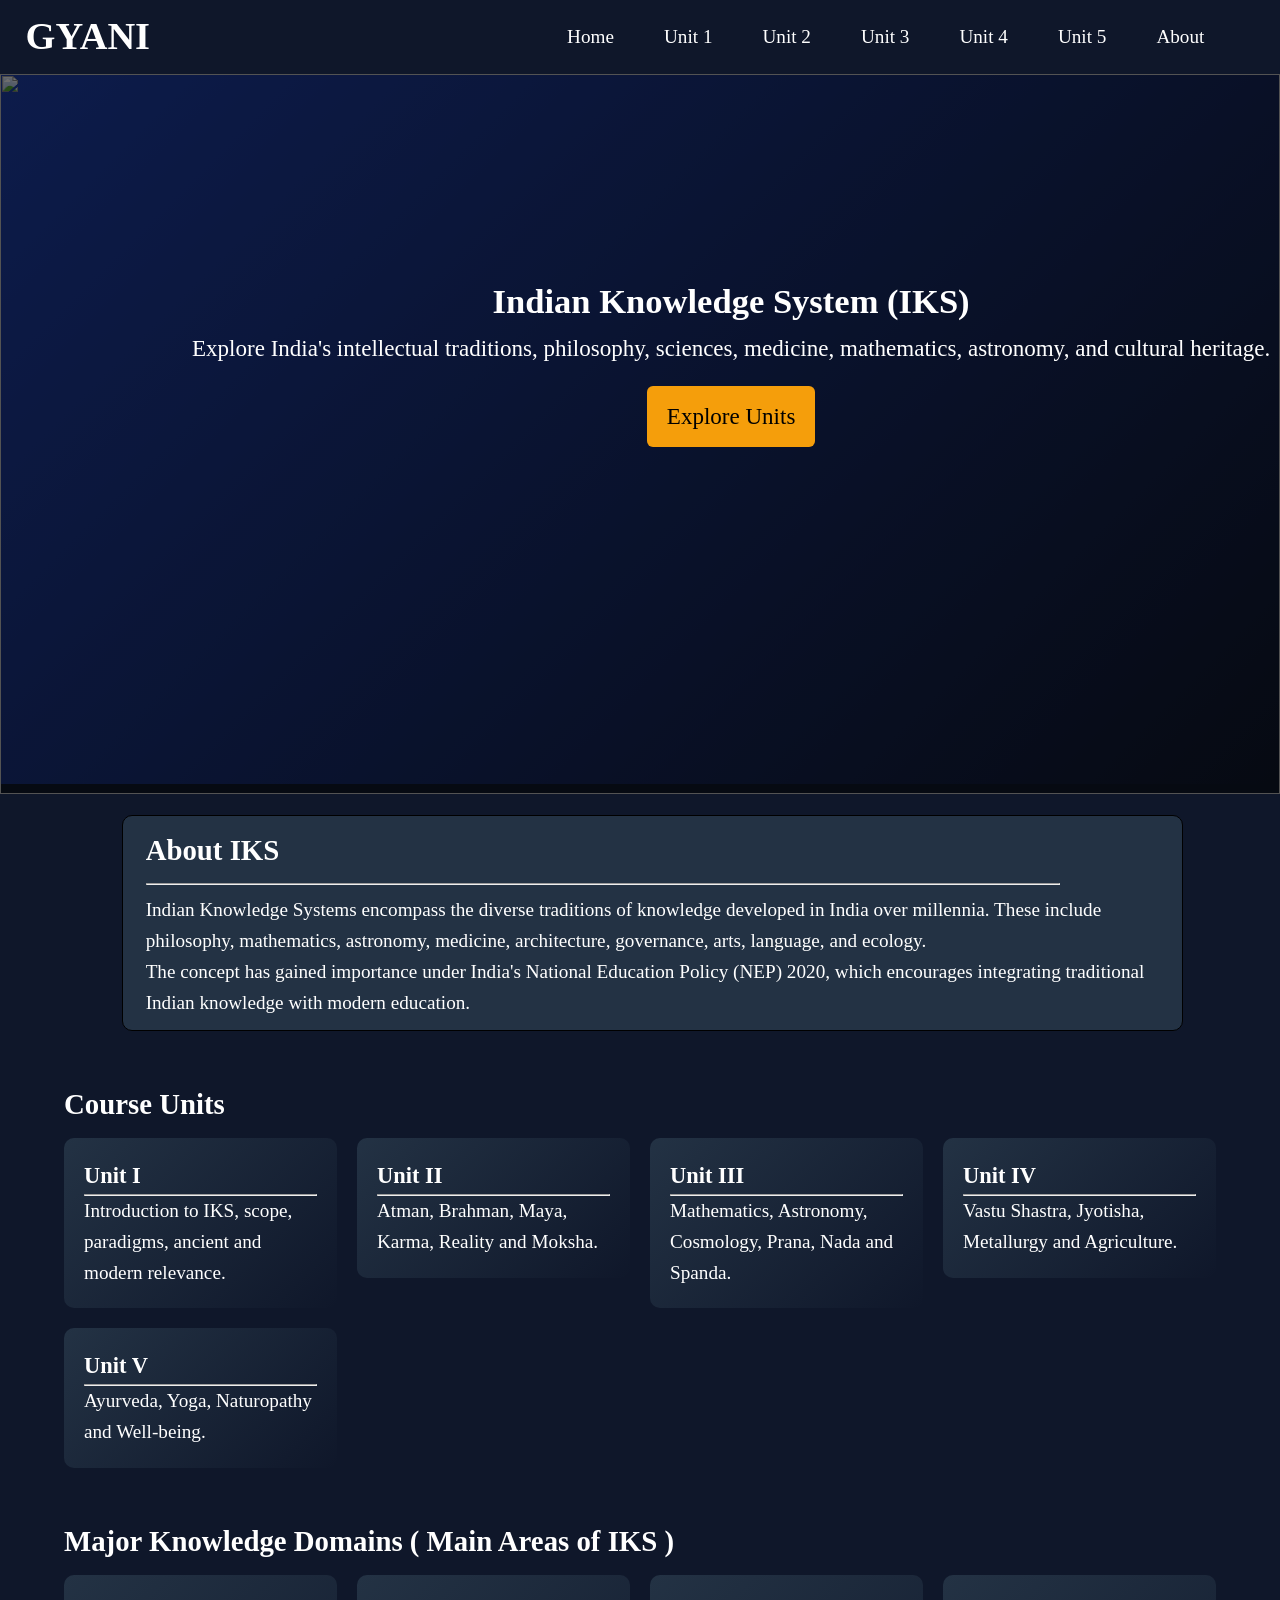
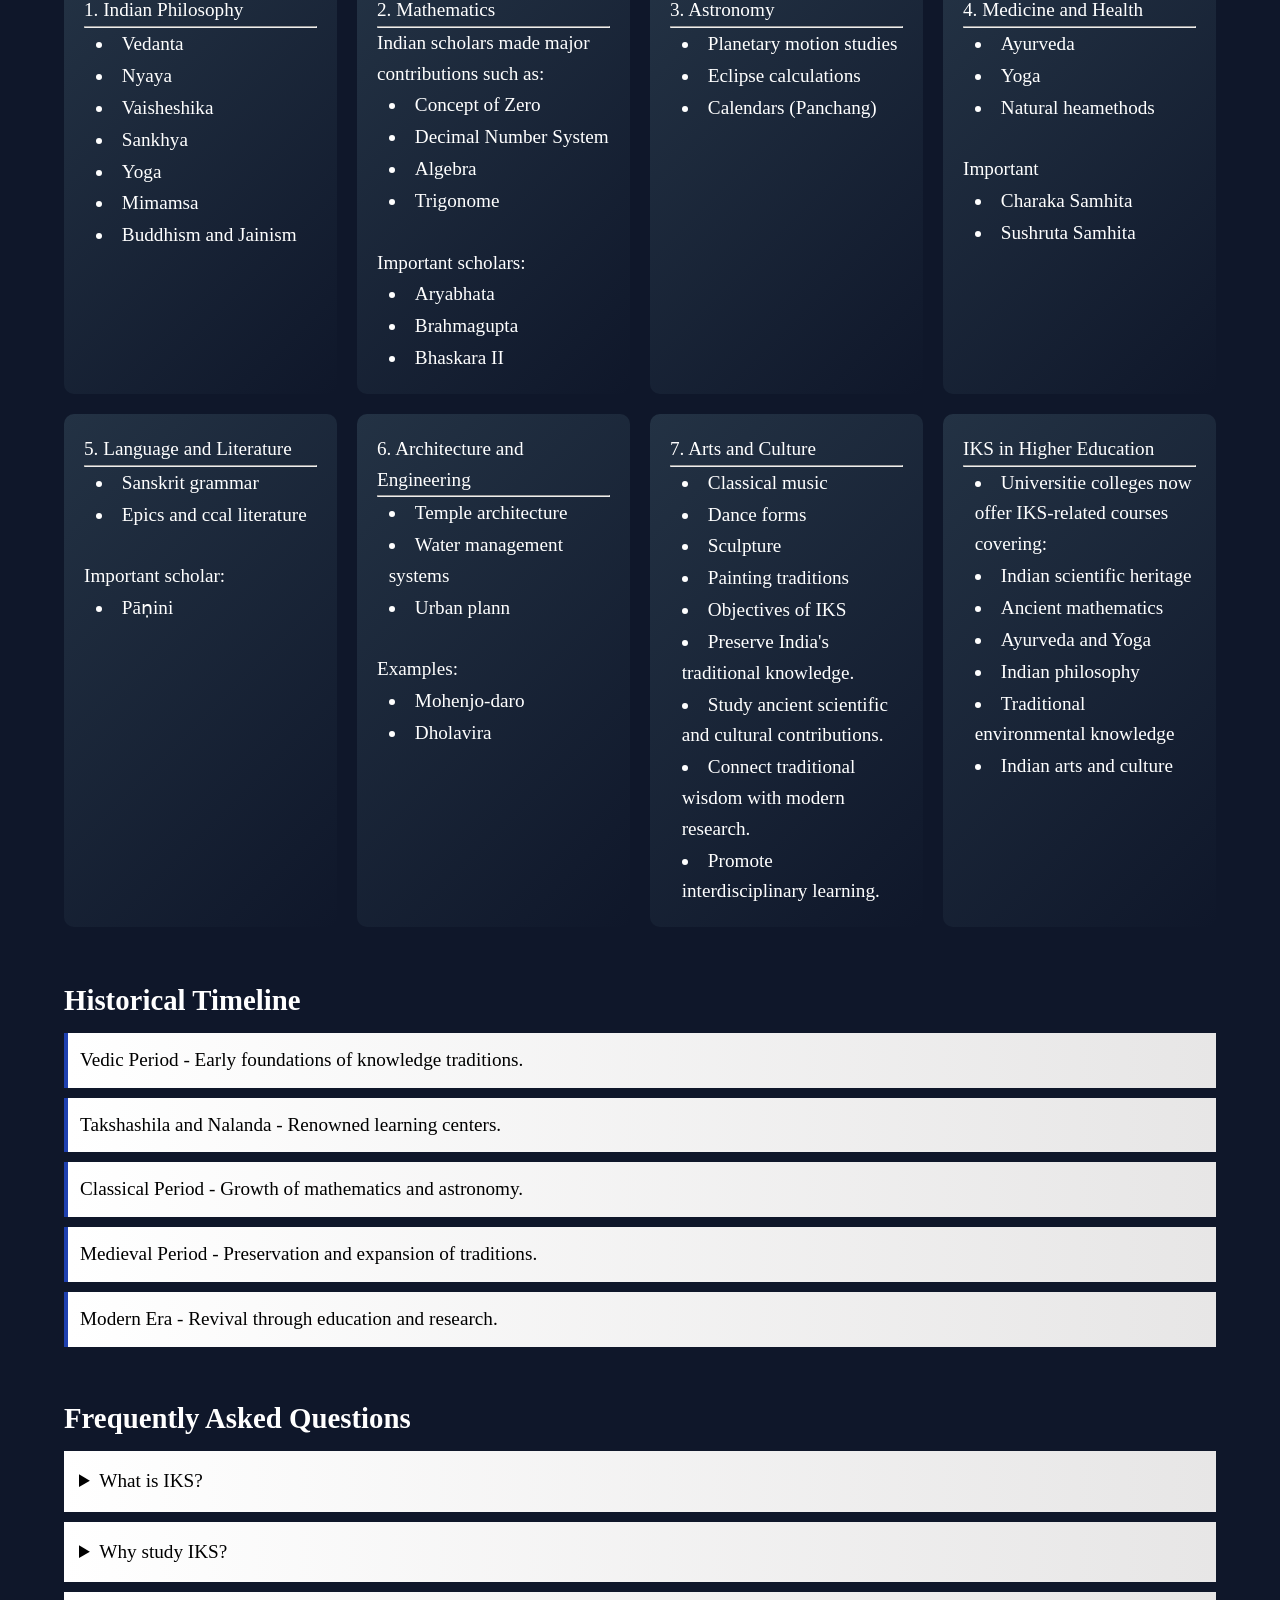
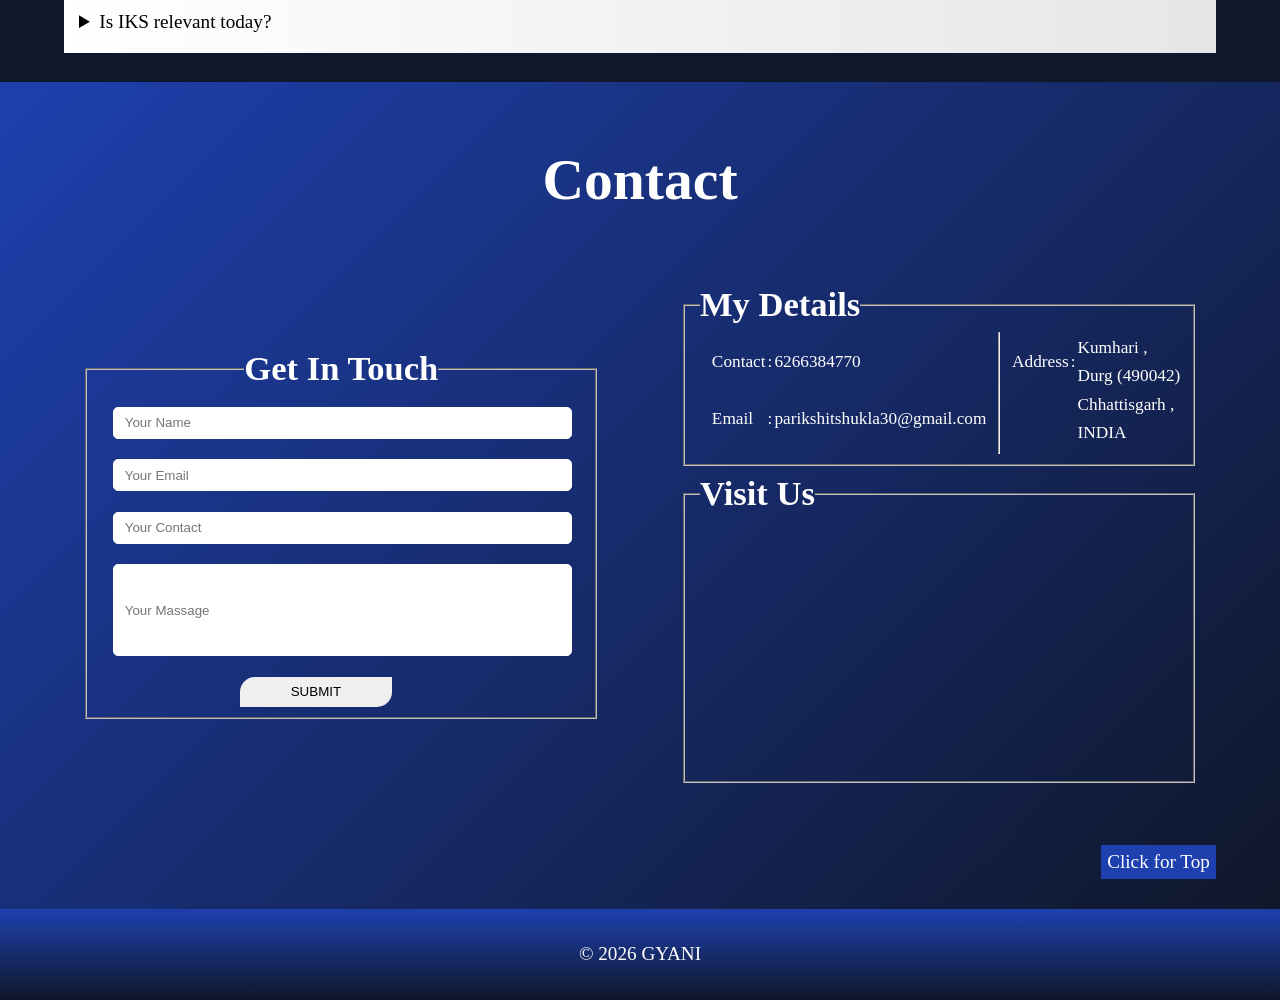
==== index.html @ 01be15d6 "Update index.html" ====
<!DOCTYPE html>
<html lang="en">

<head>
    <meta charset="UTF-8">
    <meta name="viewport" content="width=device-width, initial-scale=1.0">
    <title>IKS Learning Hub</title>
    <meta name="description" content="Indian Knowledge System Learning Hub">
    <link rel="stylesheet" href="style.css">
</head>

<body>

    <header>
        <h1>GYANI</h1>
        <ul>
            <li><a href="#home.html">Home</a></li>
            <li><a href="unit1.html">Unit 1</a></li>
            <li><a href="unit2.html">Unit 2</a></li>
            <li><a href="unit3.html">Unit 3</a></li>
            <li><a href="unit4.html">Unit 4</a></li>
            <li><a href="unit5.html">Unit 5</a></li>
            <li><a href="about.html">About</a></li>
        </ul>

    </header>
    <section class="hero" id="home">
        <img src="/iks background.png" alt="">
        <div class="clr"></div>
        <div class="try">
            <h1>Indian Knowledge System (IKS)</h1>
            <p>Explore India's intellectual traditions, philosophy, sciences, medicine, mathematics, astronomy, and
                cultural
                heritage.</p>
            <a class="btn" href="#units">Explore Units</a>
        </div>
    </section>

    <section id="home_about">
        <div class="home_about">
            <h2>About IKS</h2>
            <hr style="width: 90%; margin: 1% 0%;">
            <p>Indian Knowledge Systems encompass the diverse traditions of knowledge developed in India over millennia.
                These include philosophy, mathematics, astronomy, medicine, architecture, governance, arts, language,
                and
                ecology.</p>
            <p> The concept has gained importance under India's National Education Policy (NEP) 2020, which encourages
                integrating traditional Indian knowledge with modern education.</p>
        </div>
    </section>

    <section class="units" id="units">
        <h2>Course Units</h2>
        <div class="cards">
            <a href="unit1.html">
                <div class="card">
                    <h3>Unit I</h3>
                    <hr>
                    <p>Introduction to IKS, scope, paradigms, ancient and modern relevance.</p>
                </div>
            </a>
            <a href="unit2.html">
                <div class="card">
                    <h3>Unit II</h3>
                    <hr>
                    <p>Atman, Brahman, Maya, Karma, Reality and Moksha.</p>
                </div>
            </a>
            <a href="unit3.html">
                <div class="card">
                    <h3>Unit III</h3>
                    <hr>
                    <p>Mathematics, Astronomy, Cosmology, Prana, Nada and Spanda.</p>
                </div>
            </a>
            <a href="unit4.html">
                <div class="card">
                    <h3>Unit IV</h3>
                    <hr>
                    <p>Vastu Shastra, Jyotisha, Metallurgy and Agriculture.</p>
                </div>
            </a>
            <a href="unit5.html">
                <div class="card">
                    <h3>Unit V</h3>
                    <hr>
                    <p>Ayurveda, Yoga, Naturopathy and Well-being.</p>
                </div>
            </a>
        </div>
    </section>

    <section>
        <h2>Major Knowledge Domains ( Main Areas of IKS )</h2>
        <div class="cards">
            <div class="card">
                <p>
                    1. Indian Philosophy
                    <br>
                    <hr>
                    <li> Vedanta</li>
                    <li> Nyaya</li>
                    <li> Vaisheshika</li>
                    <li> Sankhya</li>
                    <li> Yoga</li>
                    <li> Mimamsa</li>
                    <li> Buddhism and Jainism</li>
                </p>
            </div>

            <div class="card">
                <p>2. Mathematics
                    <br>
                    <hr>
                    Indian scholars made major contributions such as:
                    <br>
                    <li> Concept of Zero </li>
                    <li> Decimal Number System </li>
                    <li> Algebra </li>
                    <li> Trigonome </li>
                    </Br>
                    Important scholars:
                    <li> Aryabhata </li>
                    <li> Brahmagupta </li>
                    <li>Bhaskara II
                    </li>
                </p>
            </div>

            <div class="card">
                <p>3. Astronomy
                    <br>
                    <hr>
                    <li> Planetary motion studies </li>
                    <li> Eclipse calculations </li>
                    <li> Calendars (Panchang) </li>
                </p>
            </div>

            <div class="card">
                <p> 4. Medicine and Health
                    <br>
                    <hr>
                    <li> Ayurveda </li>
                    <li> Yoga </li>
                    <li> Natural heamethods
                    </li>
                    <br> Important
                    <li> Charaka Samhita </li>
                    <li> Sushruta Samhita
                    </li>
                </p>
            </div>

            <div class="card">
                <p> 5. Language and Literature
                    <br>
                    <hr>
                    <li> Sanskrit grammar </li>
                    <li> Epics and ccal literature
                    </li>
                    <br>Important scholar:
                    <li>Pāṇini</li>
                </p>
            </div>

            <div class="card">
                <p> 6. Architecture and Engineering
                    <br>
                    <hr>
                    <li> Temple architecture</li>
                    <li> Water management systems</li>
                    <li> Urban plann </li>
                    <br>Examples:
                    <li> Mohenjo-daro</li>
                    <li>Dholavira</li>
                </p>
            </div>

            <div class="card">
                <p> 7. Arts and Culture
                    <br>
                    <hr>
                    <li> Classical music</li>
                    <li> Dance forms</li>
                    <li> Sculpture</li>
                    <li> Painting traditions</li>
                    <li> Objectives of IKS</li>
                    <li> Preserve India's traditional knowledge.</li>
                    <li> Study ancient scientific and cultural contributions.</li>
                    <li> Connect traditional wisdom with modern research.</li>
                    <li>Promote interdisciplinary learning.</li>
                </p>
            </div>

            <div class="card">
                <p> IKS in Higher Education
                    <br>
                    <hr>
                    <li> Universitie colleges now offer IKS-related courses covering:</li>
                    <li> Indian scientific heritage</li>
                    <li> Ancient mathematics</li>
                    <li> Ayurveda and Yoga</li>
                    <li> Indian philosophy</li>
                    <li> Traditional environmental knowledge</li>
                    <li> Indian arts and culture</li>

            </div>
        </div>
    </section>

    <section>
        <h2>Historical Timeline</h2>
        <div class="timeline">
            <div>Vedic Period - Early foundations of knowledge traditions.</div>
            <div>Takshashila and Nalanda - Renowned learning centers.</div>
            <div>Classical Period - Growth of mathematics and astronomy.</div>
            <div>Medieval Period - Preservation and expansion of traditions.</div>
            <div>Modern Era - Revival through education and research.</div>
        </div>
    </section>

    <section class="faq">
        <h2>Frequently Asked Questions</h2>
        <details>
            <summary>What is IKS?</summary>
            <p>IKS (Indian Knowledge Systems) refers to the body of knowledge, practices, philosophies, sciences, arts,
                and technologies that developed in India over thousands of years.
                <br><br>
                The concept has gained importance under India's National Education Policy (NEP) 2020, which encourages
                integrating traditional Indian knowledge with modern education.
            </p>
        </details>
        <details>
            <summary>Why study IKS?</summary>
            <p>To understand historical, cultural and intellectual contributions from India.</p>
        </details>
        <details>
            <summary>Is IKS relevant today?</summary>
            <p>Many concepts continue to influence education, wellness, sustainability and research.</p>
        </details>
    </section>

    <!-- contact me  -->
    <div id="contact">
        <h1 style="text-align: center;margin:2%;font-size: 300%;">Contact</h1>

        <div class="contact">

            <form action="">
                <fieldset>
                    <legend style="text-align: center;">
                        <h1>Get In Touch</h1>
                    </legend>
                    <input type="text" placeholder=" Your Name">
                    <input type="email" placeholder=" Your Email">
                    <input type="number" placeholder=" Your Contact">
                    <input type="text" placeholder=" Your Massage" style="height:  75px;">
                    <button>SUBMIT</button>
                </fieldset>
            </form>

            <div class="detail">
                <fieldset>
                    <legend>
                        <h1> My Details</h1>
                    </legend>
                    <table>
                        <tr>
                            <td>Contact</td>
                            <td>:</td>
                            <td>6266384770</td>
                        </tr>
                        <tr>
                            <td>Email</td>
                            <td>:</td>
                            <td> parikshitshukla30@gmail.com</td>
                        </tr>

                    </table>
                    <hr>
                    <table>
                        <tr>
                            <td>Address</td>
                            <td>:</td>
                            <td>Kumhari , Durg (490042) </td>
                        </tr>
                        <tr>
                            <td> </td>
                            <td> </td>
                            <td>Chhattisgarh , INDIA </td>
                        </tr>

                    </table>
                </fieldset>

                <fieldset>
                    <legend>
                        <h1>Visit Us </h1>
                    </legend>

                    <iframe
                        src="https://www.google.com/maps/embed?pb=!1m18!1m12!1m3!1d3753.8268396868248!2d85.815363675528!3d19.804937881555517!2m3!1f0!2f0!3f0!3m2!1i1024!2i768!4f13.1!3m3!1m2!1s0x3a19c6b8bfe386af%3A0x8f052c84639c7d48!2sShree%20Jagannatha%20Temple%20Puri!5e0!3m2!1sen!2sin!4v1780128766501!5m2!1sen!2sin"
                        width="600" height="450" style="border:0;" allowfullscreen="" loading="lazy"
                        referrerpolicy="no-referrer-when-downgrade"></iframe>
                </fieldset>
            </div>
        </div>
   <div class="scroller">
        <p> <a href="#home"> Click for Top</a> </p>
        <br>
    </div>

    </div>
 
    <footer>
        <p>© 2026 GYANI</p>
    </footer>

</body>

</html>
---- style.css ----
* {
            margin: 0;
            padding: 0;
        }

        body {
            line-height: 1.6;
            background: #e7e6e6;
            color:white;
            font-size: 120%;
        }

        header {
            background: #0f172a;
            color: #fff;
            z-index: 999;
            display: flex;
            justify-content: space-between;
            align-items: center;
            padding: .5% 2%;
        }

        header ul {
            display: flex;
            list-style: none;
            width: 60%;
            justify-content: space-evenly;
        }

        header a {
            color: #fff;
            text-decoration: none
        }

        .hero {
            background: linear-gradient(135deg, #1e40af, #0f172a);
            color: #fff;
            padding: 1% 5%;
            text-align: center;
            position: relative;
            height: 76vh;
        }

        .btn {
            display: inline-block;
            margin-top: 20px;
            padding: 12px 20px;
            background: #f59e0b;
            color: #000;
            text-decoration: none;
            border-radius: 6px
        }

        .hero img {
            position: absolute;
            width: 100%;
            height: 80vh;
            top: 0;
            left: 0;
        }

        .hero .try {
            position: absolute;
            left: 15%;
            top: 200px;
            font-size: 120%;
        }

        .hero .clr {
            position: absolute;
            background-color: rgba(0, 0, 0, 0.57);
            height: 100%;
            width: 100%;
            height: 80vh;
            left: 0;
            top: 0%;
        }

        section {
            padding: 1.5% 5%;
        }

        #home_about {
            background: #0f172a;
        }

        .home_about {
            width: 88%;
            margin: 1% 5%;
            background: #233244;
            color: white;
            padding: 1% 2%;
            border-radius: 10px;
            border: 1PX SOLID #000;

        }

        .cards {
            display: grid;
            grid-template-columns: repeat(auto-fit, minmax(220px, 1fr));
            gap: 20px;
            margin: 1% 0%;
        }

        .card {
            background: linear-gradient(135deg, #233244, #0f172a);
            padding: 20px;
            border-radius: 10px;
            color: white;
            transition-duration: 1s;
        }

        .card:hover {
            background: linear-gradient(135deg, #9eaee6, #3e4d73);
            color: black;
            transform: rotateY(360deg);

        }

        .cards a {
            text-decoration: none;
            color: white;
        }

        .card li {
            margin: 0.5% 0 0 5%;
        }

        .timeline div {
            padding: 12px;
            margin: 10px 0;
            background: linear-gradient(90deg, #fff, #e7e6e6);
            border-left: 4px solid #1e40af;
            color: black;
        }

        .timeline div:hover {
            background: linear-gradient(90deg, #0a0a0a, #808080, #e7e6e6);
            color: white;
            padding-right: 15%;
        }

        .faq details {
            background: linear-gradient(90deg, #fff, #e7e6e6);
            padding: 15px;
            margin: 10px 0;
            color: black;
        }

        #contact {
          background: linear-gradient(135deg, #1e40af,#0f172a);
             padding-top: 2%;

        }
section{
            background: #233244;
            background: #0f172a;
}
        .contact {
            display: flex;
            justify-content: space-evenly;
            color: white;
            padding: 2% 0% 5% 0%;
            font-size: 90%;
        }

        .contact form {
            width: 40%;
            display: flex;
            flex-direction: column;
            justify-content: space-evenly;
        }

        .contact input {
            width: 87%;
            padding: 1.5%;
            margin: 2% 5% 2% 5%;
            border-radius: 5px;
            border: 0.5px solid white;
        }

        .contact button {
            width: 30%;
            margin: 2% 30%;
            padding: 1.5%;
            border-top-left-radius: 15px;
            border-bottom-right-radius: 15px;
            border: none;
        }

        .detail {
            width: 40%;
        }

        .detail fieldset {
            display: flex;
            padding: 0% 0% 2% 3%;
        }

        .detail fieldset table {
            margin: 0% 2% 1% 2%;
        }

        .detail fieldset iframe {
            width: 100%;
            height: 250px;
            cursor: pointer;
        }

        .scroller {
            text-align: right;
            align-items: center;
            padding-right: 5%;
        }

        .scroller a {
            text-decoration: none;
            color: white;
            background-color: #1e40af;
            padding: 0.5%;

        }

        footer {

            background: linear-gradient(0deg, #0f172a, #1e40af);
            color: #fff;
            padding: 30px;
            text-align: center
        }

        @media (max-width:800px) {

            body {
                font-size: 100%;
            }

            header {
                align-items: center;
                flex-direction: column;
                padding: .5% 2%;
            }

            header ul {
                flex-wrap: wrap;
                text-align: center;
                width: 100%;
                gap: 15%;
            }

            .home_about {
                width: 90%;
                margin: 5% 0%;
                padding: 2% 2% 2% 5%;
                border-radius: 10px;
                border: 1PX SOLID #000;

            }

            .hero {
                height: 59vh;

            }

            .hero h1 {
                font-size: 200%;
            }

            .hero img {
                height: 60vh;
            }

            .hero .try {
                position: absolute;
                left: 0%;
                top: 18%;
            }

            .hero .clr {
                height: 60vh;
            }

            #contact {
                background: linear-gradient(135deg, #1e40af, #0f172a);
                padding-top: 5%;
                font-size: 130%;
                color: #0f172a;
            }

            .contact {
                flex-direction: column;
                width: 100%;
                font-size: 55%;
            }

            .contact form {
                width: 90%;
                margin-left: 5%;
            }

            .detail {
                width: 90%;
                margin: 0% 5%;
            }

            .detail fieldset {
                flex-direction: column;
                font-size: 120%;
                margin: 4% 0%;
            }

            .detail table {
                margin: 2% 0%;
            }

            .scroller a {
                padding: 2%;

            }
        }
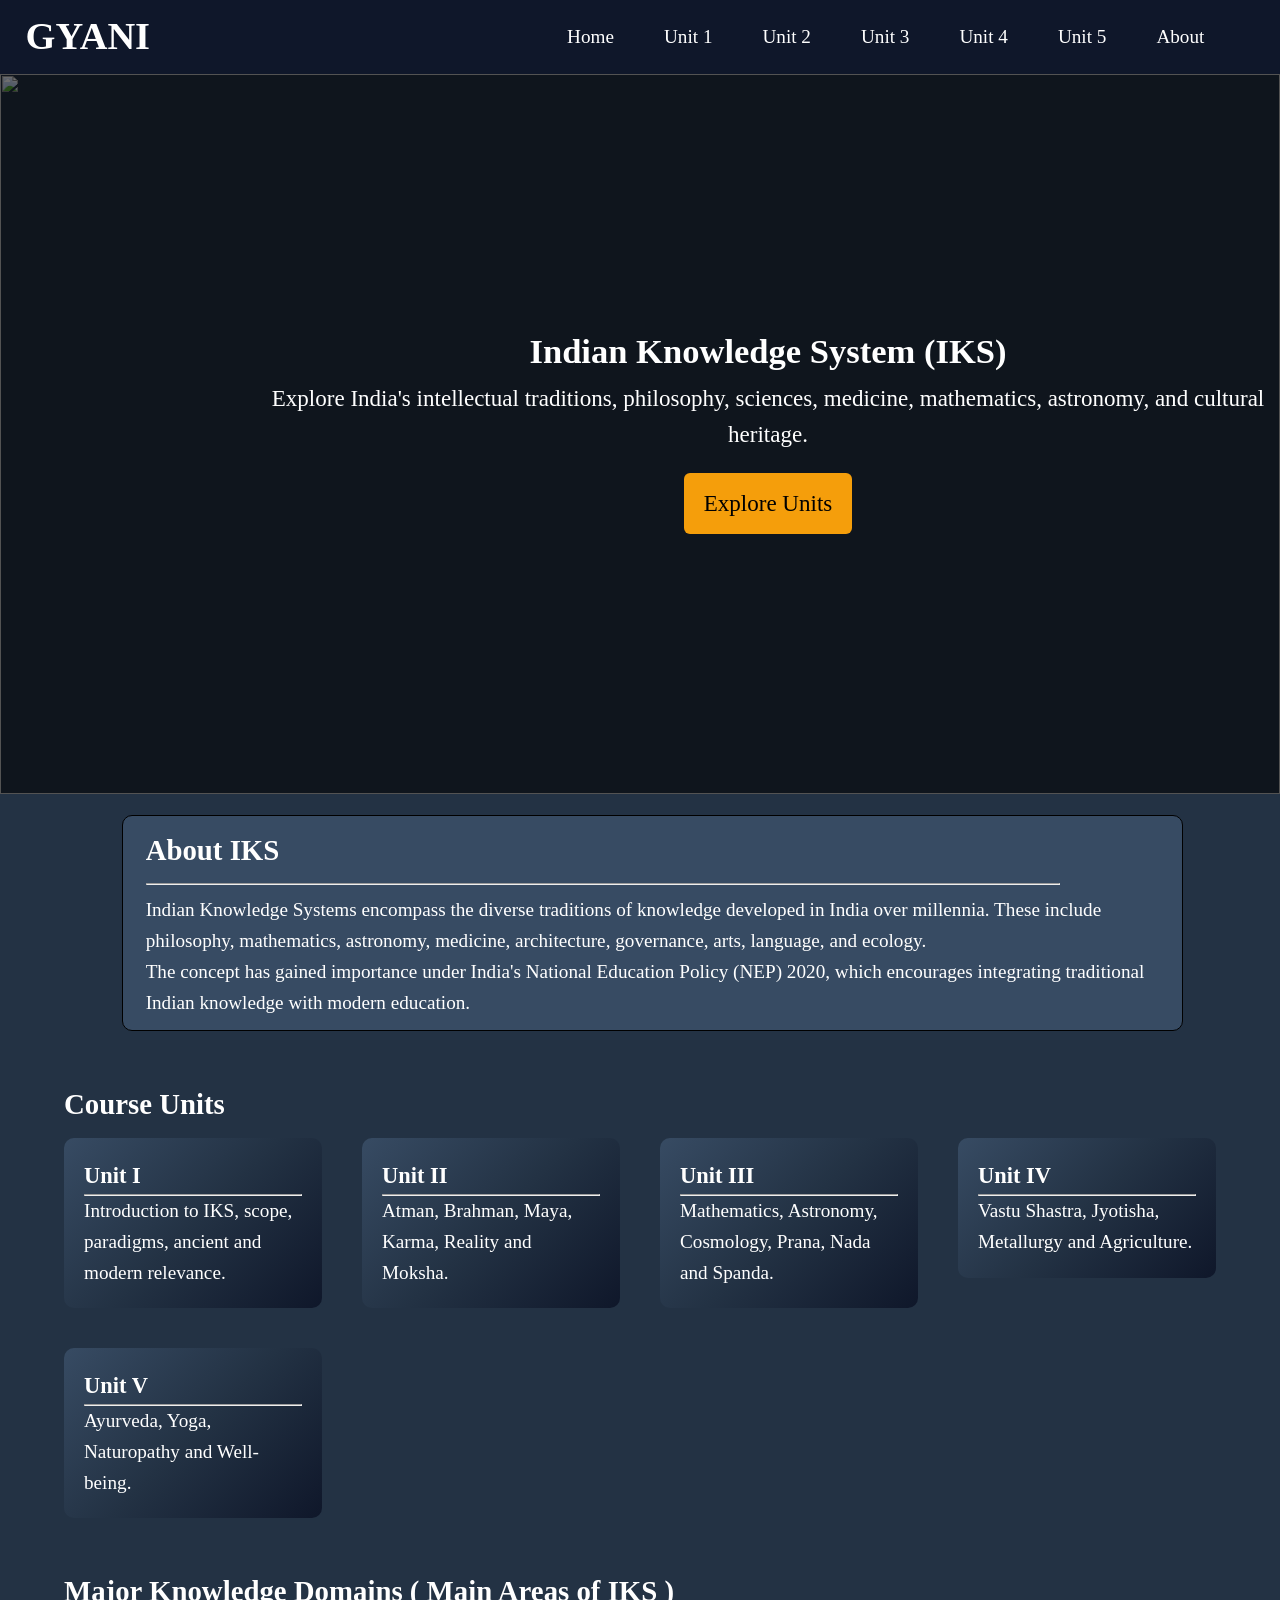
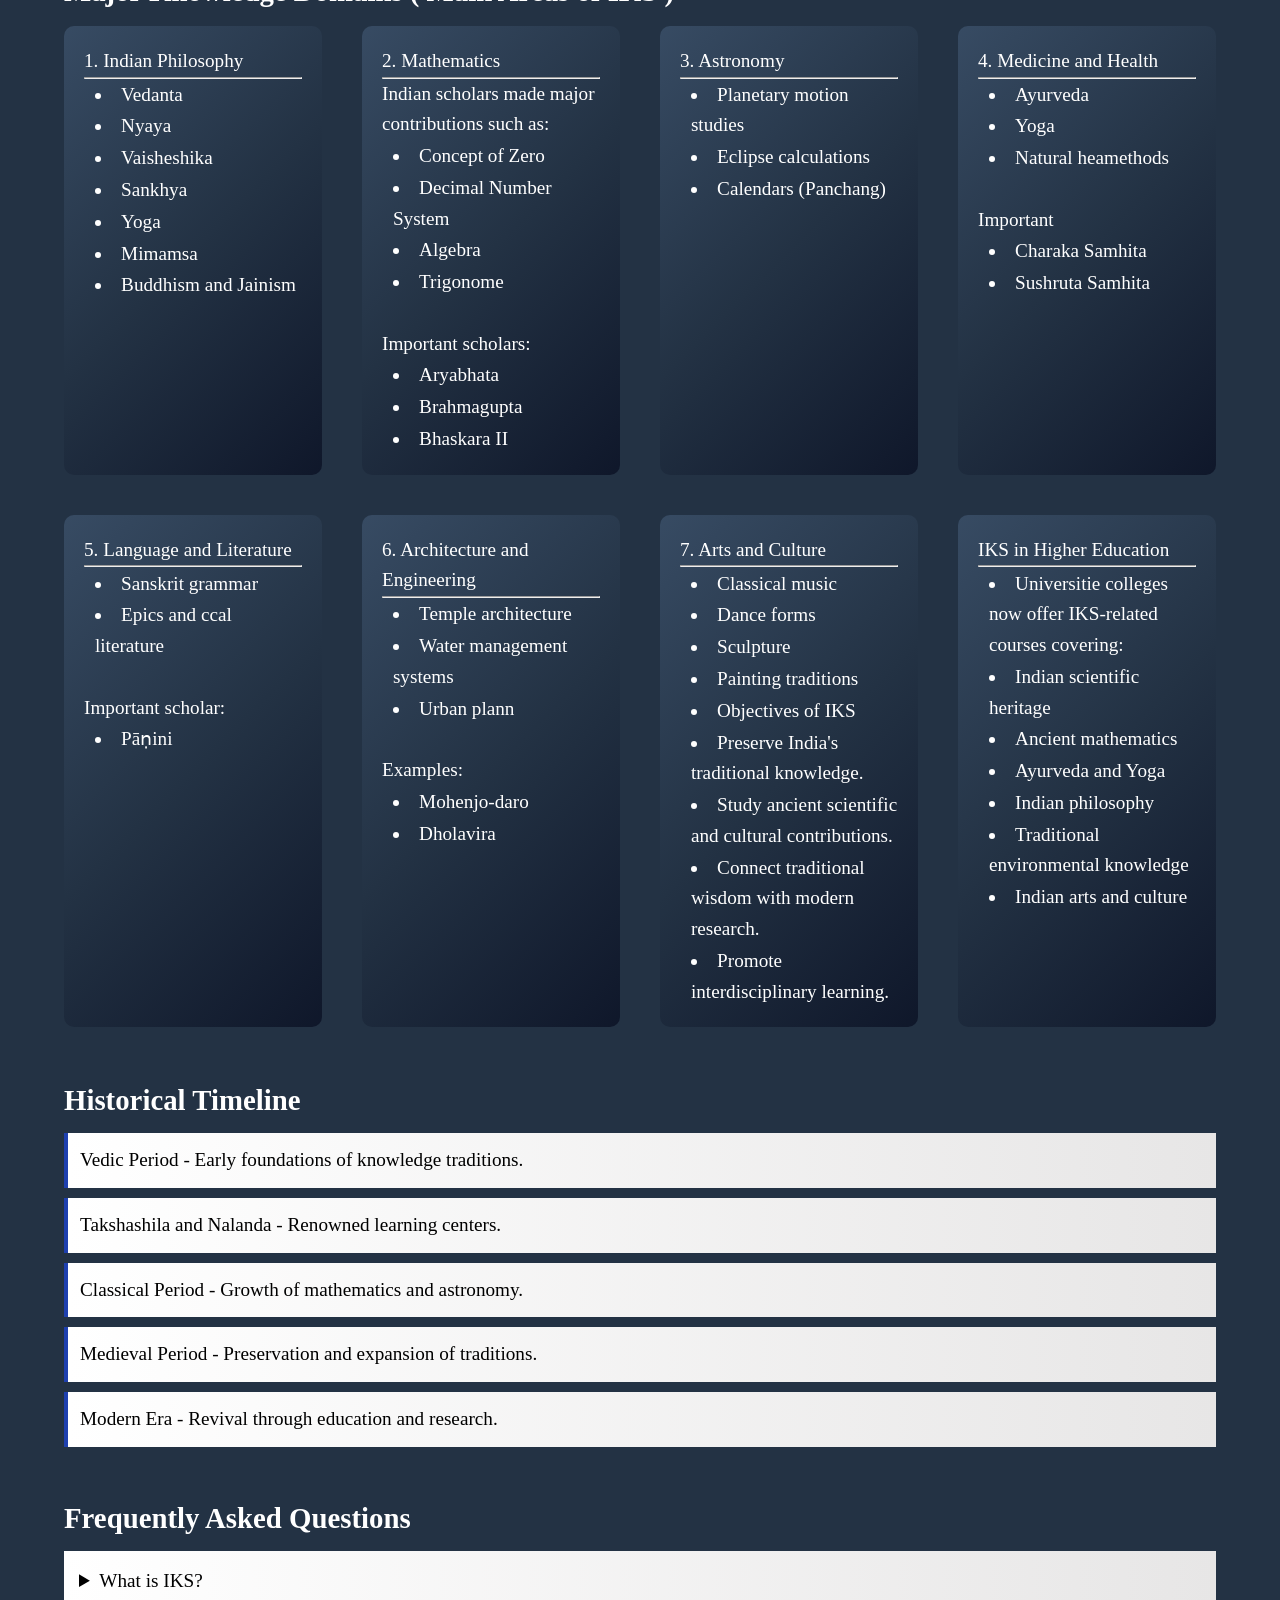
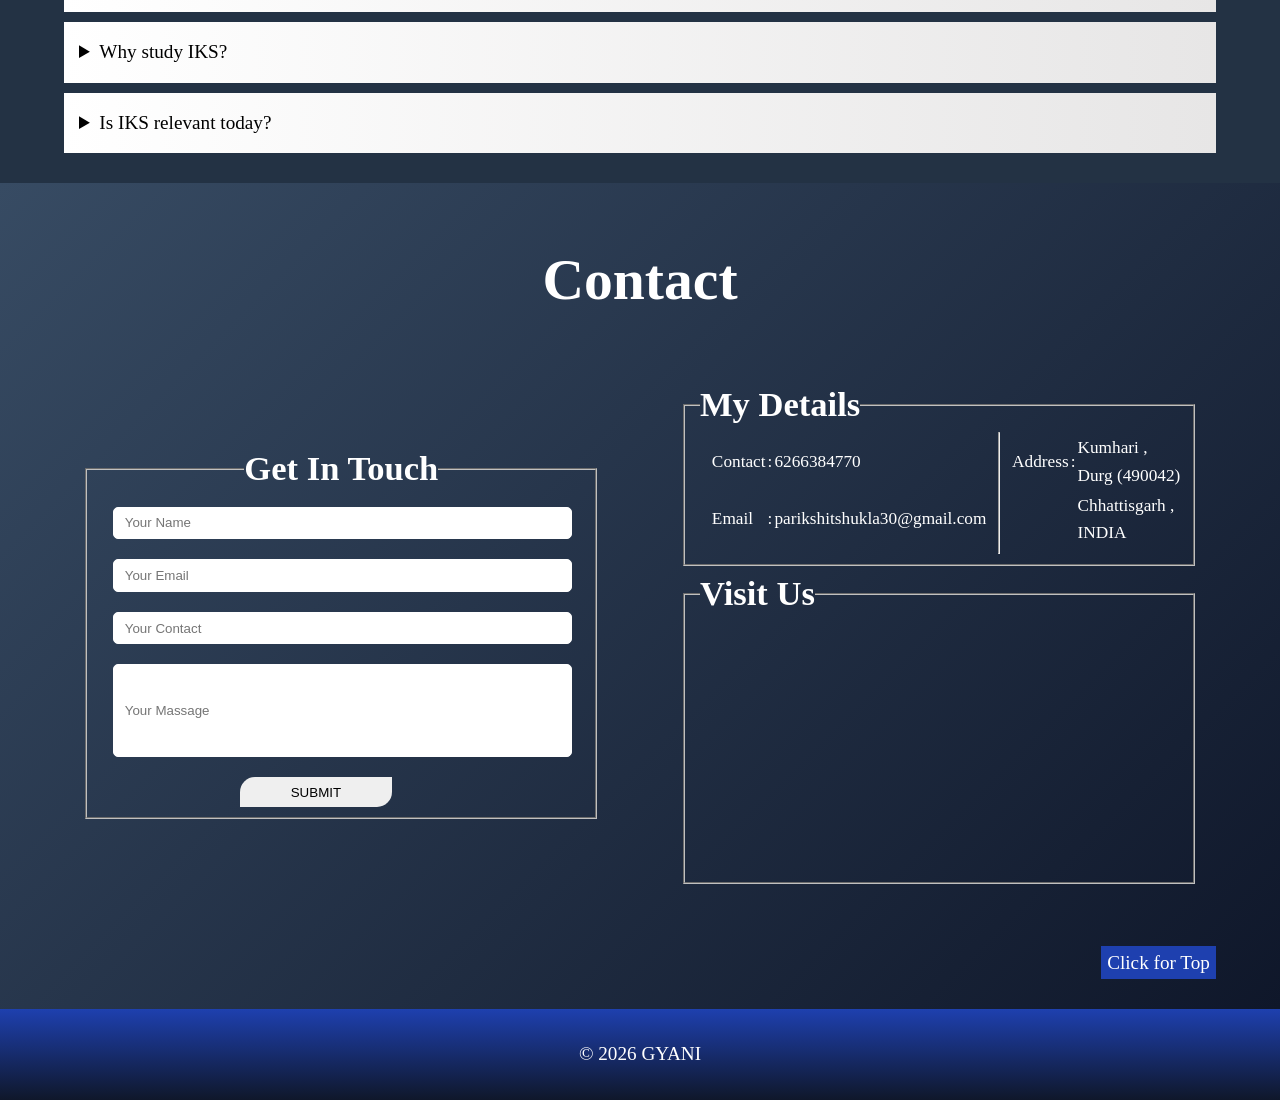
==== commit be5710c0: "Update index.html" ====
--- a/index.html
+++ b/index.html
@@ -1,6 +1,5 @@
 <!DOCTYPE html>
 <html lang="en">
-
 <head>
     <meta charset="UTF-8">
     <meta name="viewport" content="width=device-width, initial-scale=1.0">
--- a/style.css
+++ b/style.css
@@ -1,5 +1,4 @@
-
-        * {
+ * {
             margin: 0;
             padding: 0;
         }
@@ -7,7 +6,7 @@
         body {
             line-height: 1.6;
             background: #e7e6e6;
-            color:white;
+            color: white;
             font-size: 120%;
         }
 
@@ -34,7 +33,6 @@
         }
 
         .hero {
-            background: linear-gradient(135deg, #1e40af, #0f172a);
             color: #fff;
             padding: 1% 5%;
             text-align: center;
@@ -62,8 +60,8 @@
 
         .hero .try {
             position: absolute;
-            left: 15%;
-            top: 200px;
+            left: 20%;
+            top: 250px;
             font-size: 120%;
         }
 
@@ -82,13 +80,13 @@
         }
 
         #home_about {
-            background: #0f172a;
-        }
-
+            background: #233244;
+        }
+        
         .home_about {
             width: 88%;
             margin: 1% 5%;
-            background: #233244;
+            background: #374b63;
             color: white;
             padding: 1% 2%;
             border-radius: 10px;
@@ -99,12 +97,12 @@
         .cards {
             display: grid;
             grid-template-columns: repeat(auto-fit, minmax(220px, 1fr));
-            gap: 20px;
+            gap: 40px;
             margin: 1% 0%;
         }
 
         .card {
-            background: linear-gradient(135deg, #233244, #0f172a);
+               background: linear-gradient(135deg, #374b63, #233244, #0f172a);
             padding: 20px;
             border-radius: 10px;
             color: white;
@@ -114,7 +112,7 @@
         .card:hover {
             background: linear-gradient(135deg, #9eaee6, #3e4d73);
             color: black;
-            transform: rotateY(360deg);
+            transform: scale(1.1);
 
         }
 
@@ -149,14 +147,15 @@
         }
 
         #contact {
-          background: linear-gradient(135deg, #1e40af,#0f172a);
+           background: linear-gradient(135deg, #374b63, #0f172a);
              padding-top: 2%;
-
-        }
-section{
+             position: relative;
+        }
+
+        section {
             background: #233244;
-            background: #0f172a;
-}
+        }
+
         .contact {
             display: flex;
             justify-content: space-evenly;
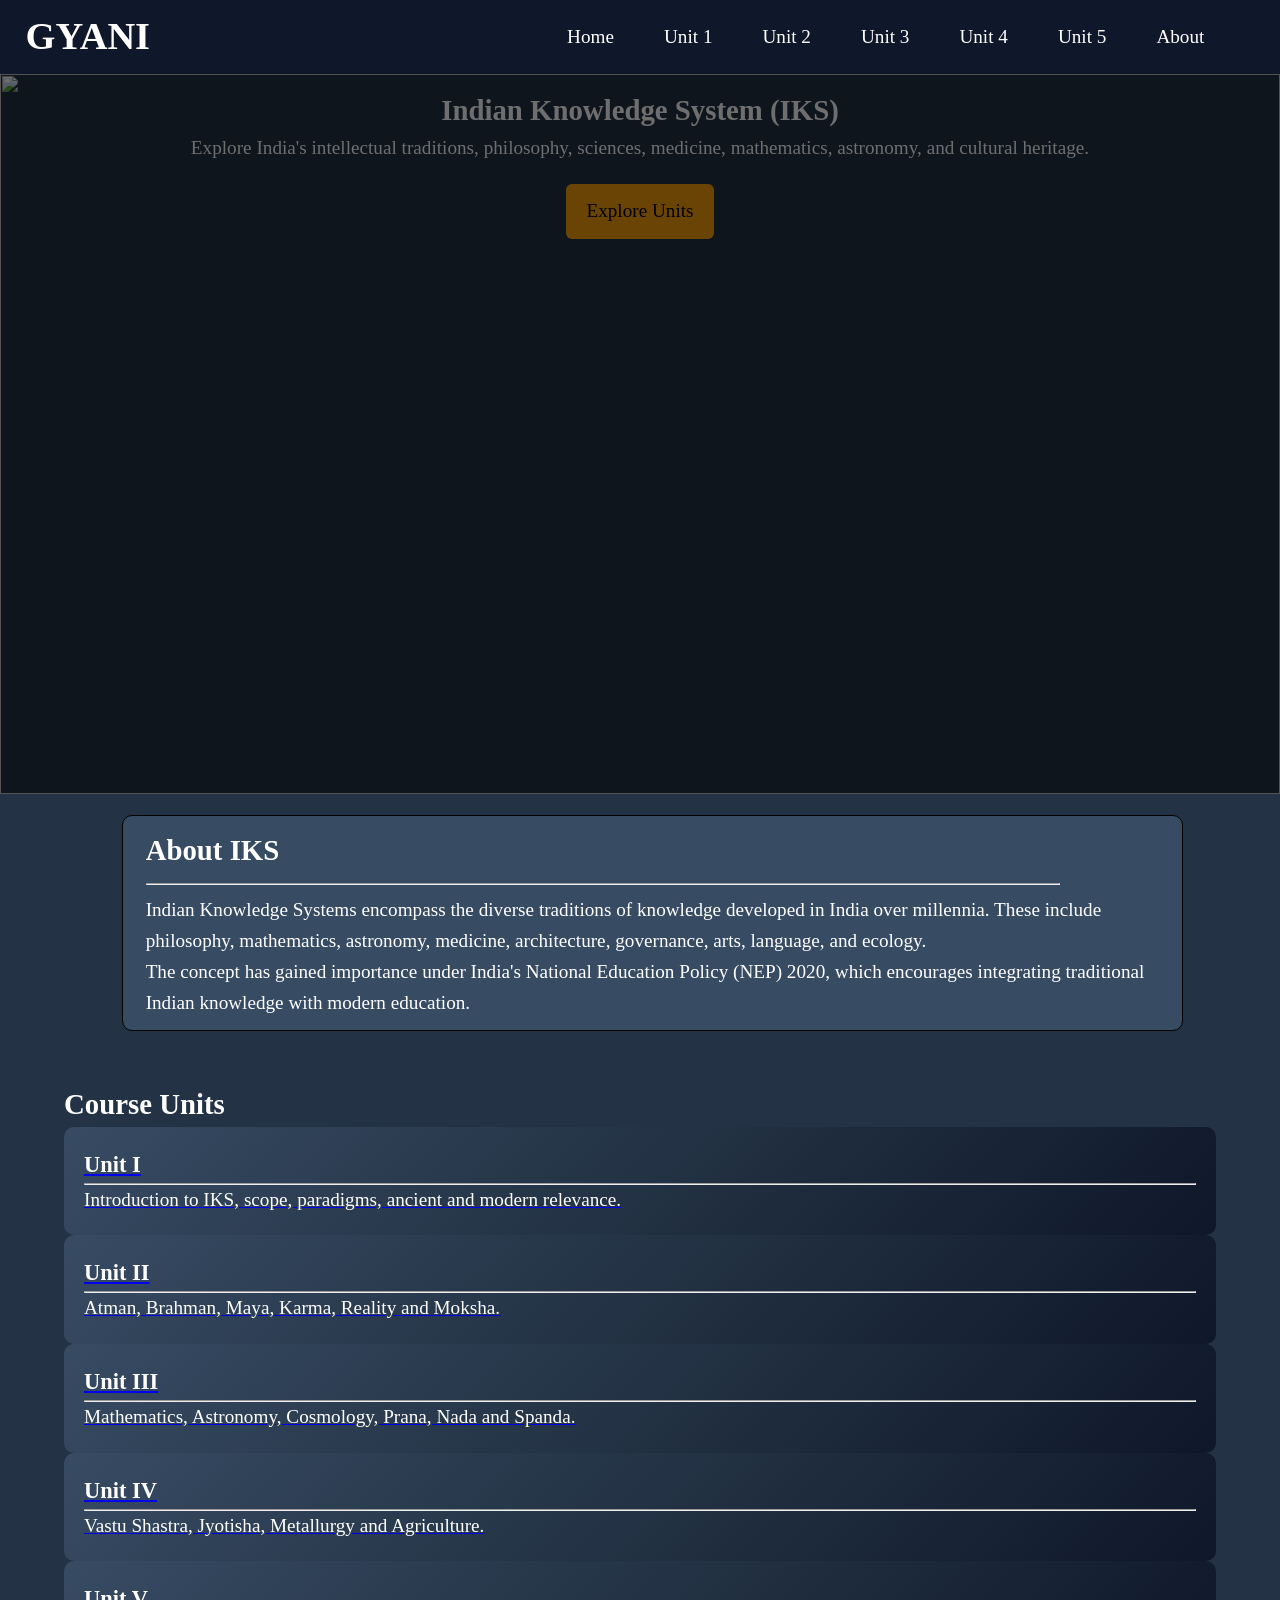
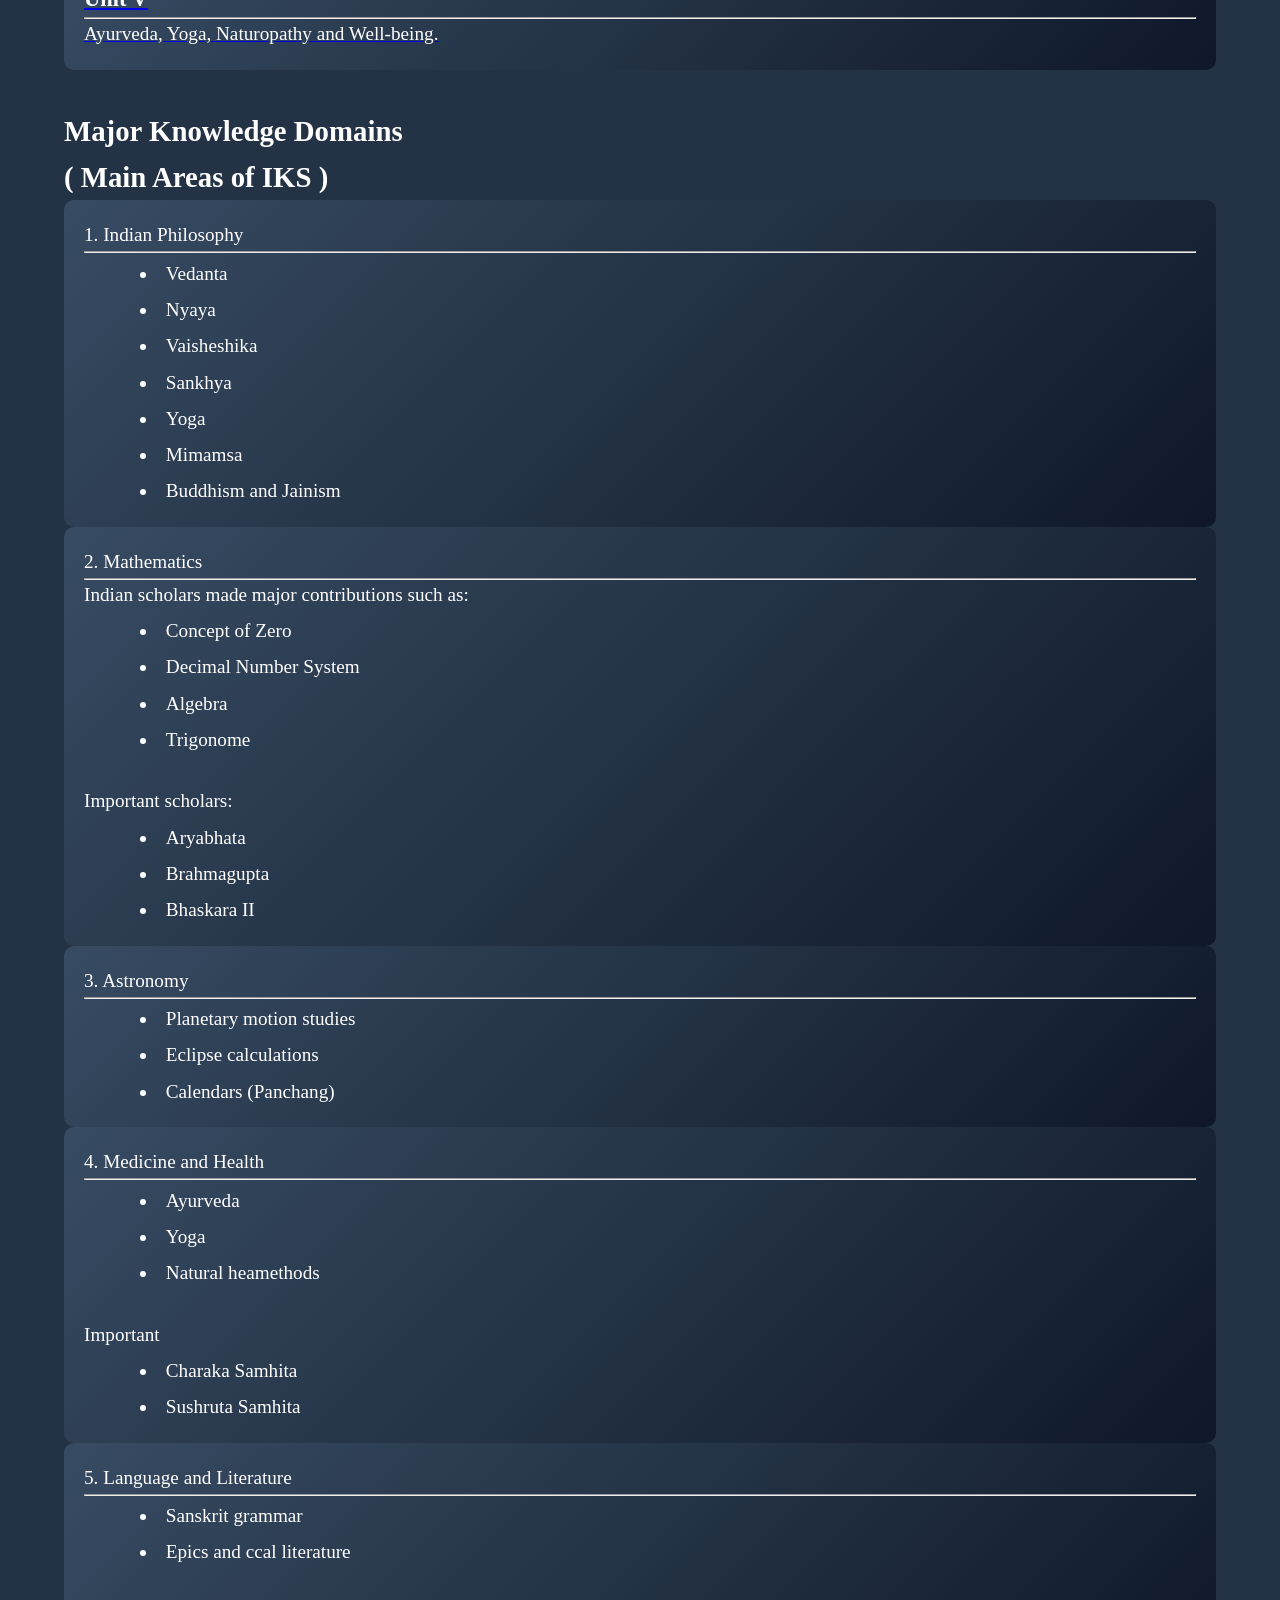
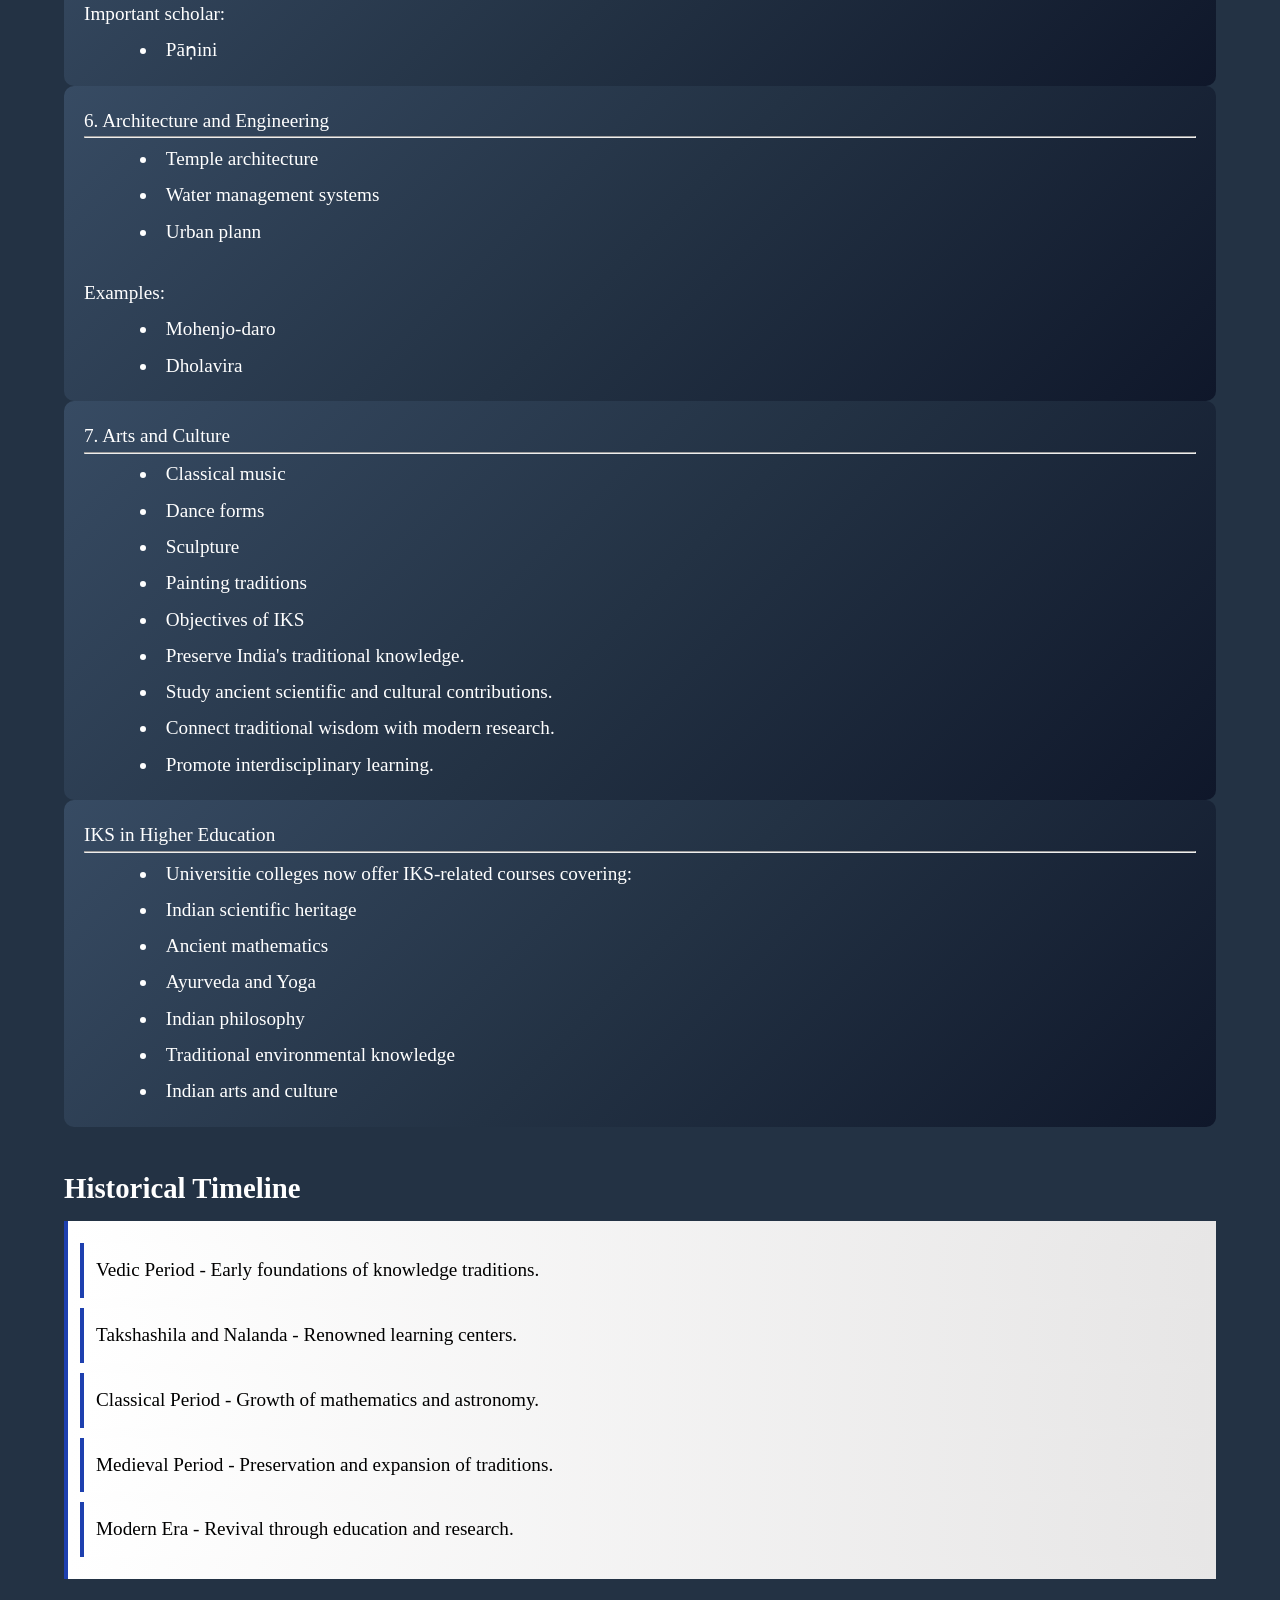
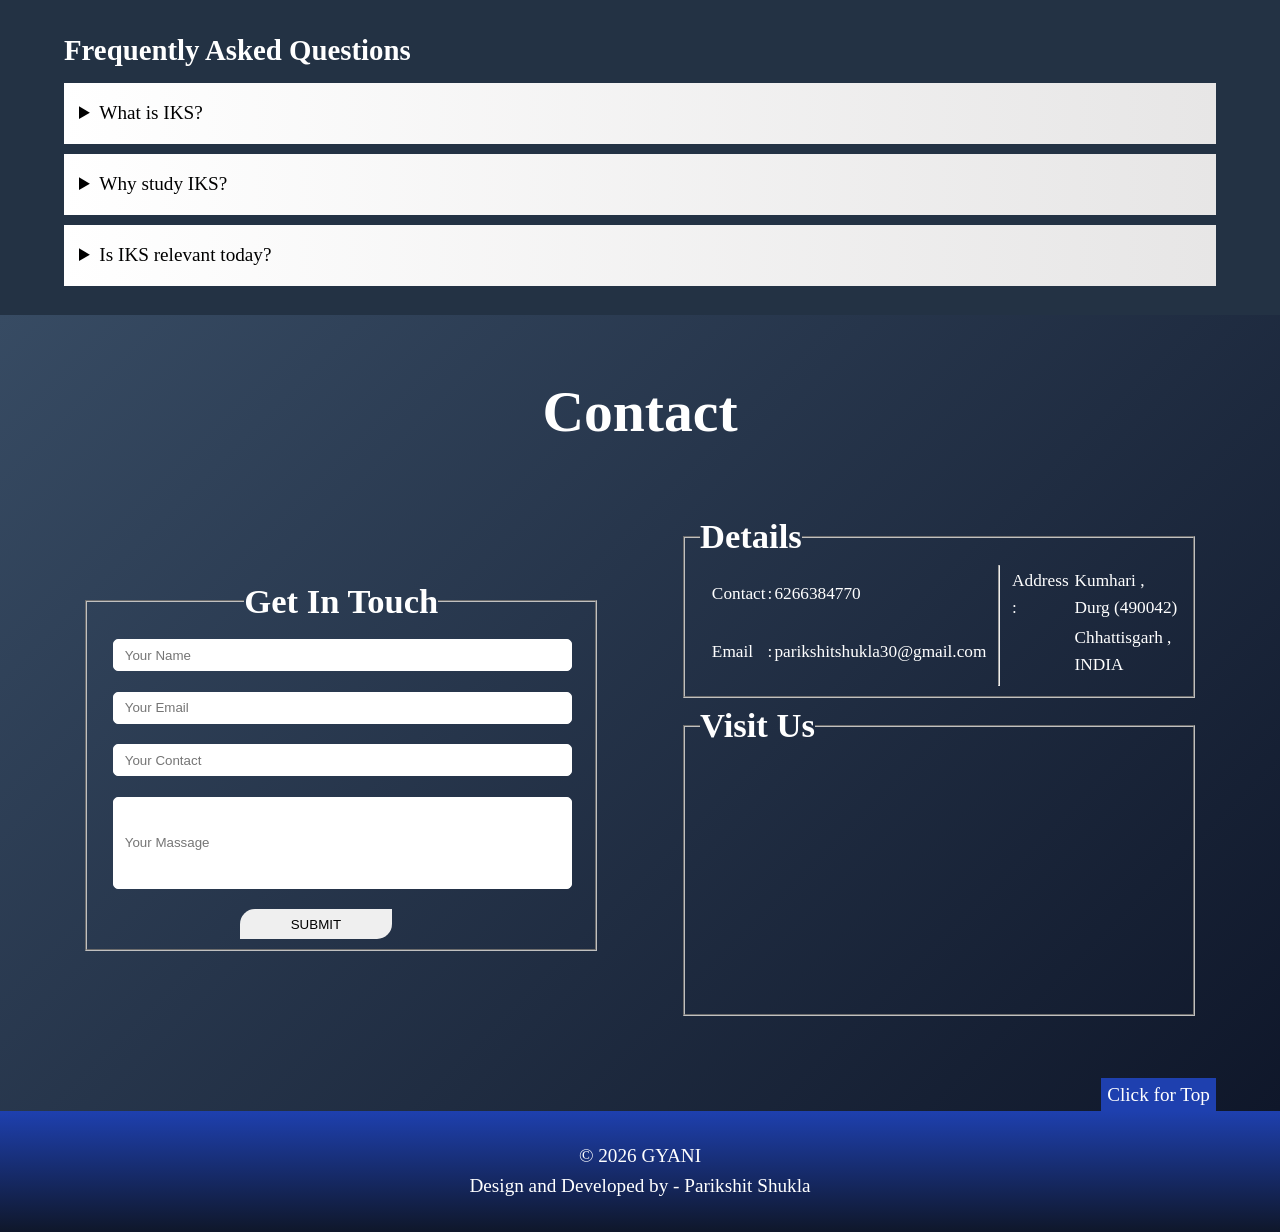
==== commit 923f29df: "Update index.html" ====
--- a/index.html
+++ b/index.html
@@ -1,15 +1,15 @@
 <!DOCTYPE html>
 <html lang="en">
+
 <head>
     <meta charset="UTF-8">
     <meta name="viewport" content="width=device-width, initial-scale=1.0">
-    <title>IKS Learning Hub</title>
-    <meta name="description" content="Indian Knowledge System Learning Hub">
+    <title>Document</title>
     <link rel="stylesheet" href="style.css">
+
 </head>
 
 <body>
-
     <header>
         <h1>GYANI</h1>
         <ul>
@@ -21,12 +21,12 @@
             <li><a href="unit5.html">Unit 5</a></li>
             <li><a href="about.html">About</a></li>
         </ul>
-
     </header>
+
     <section class="hero" id="home">
         <img src="/iks background.png" alt="">
         <div class="clr"></div>
-        <div class="try">
+        <div class="home_text">
             <h1>Indian Knowledge System (IKS)</h1>
             <p>Explore India's intellectual traditions, philosophy, sciences, medicine, mathematics, astronomy, and
                 cultural
@@ -48,9 +48,10 @@
         </div>
     </section>
 
+
     <section class="units" id="units">
         <h2>Course Units</h2>
-        <div class="cards">
+        <div class="unit_cards">
             <a href="unit1.html">
                 <div class="card">
                     <h3>Unit I</h3>
@@ -89,9 +90,9 @@
         </div>
     </section>
 
-    <section>
-        <h2>Major Knowledge Domains ( Main Areas of IKS )</h2>
-        <div class="cards">
+    <section class="domains">
+        <h2>Major Knowledge Domains <BR> ( Main Areas of IKS )</h2>
+         <div class="domain_cards">
             <div class="card">
                 <p>
                     1. Indian Philosophy
@@ -203,14 +204,15 @@
                     <li> Indian philosophy</li>
                     <li> Traditional environmental knowledge</li>
                     <li> Indian arts and culture</li>
-
-            </div>
-        </div>
-    </section>
-
-    <section>
+                </p>
+            </div>
+        </div>
+    </section>
+
+
+    <section class="timeline">
         <h2>Historical Timeline</h2>
-        <div class="timeline">
+        <div class="Periods">
             <div>Vedic Period - Early foundations of knowledge traditions.</div>
             <div>Takshashila and Nalanda - Renowned learning centers.</div>
             <div>Classical Period - Growth of mathematics and astronomy.</div>
@@ -262,7 +264,7 @@
             <div class="detail">
                 <fieldset>
                     <legend>
-                        <h1> My Details</h1>
+                        <h1>  Details</h1>
                     </legend>
                     <table>
                         <tr>
@@ -280,8 +282,8 @@
                     <hr>
                     <table>
                         <tr>
-                            <td>Address</td>
-                            <td>:</td>
+                            <td>Address :</td>
+                            <td></td>
                             <td>Kumhari , Durg (490042) </td>
                         </tr>
                         <tr>
@@ -305,15 +307,15 @@
                 </fieldset>
             </div>
         </div>
-   <div class="scroller">
-        <p> <a href="#home"> Click for Top</a> </p>
-        <br>
+        <div class="scroller">
+            <p> <a href="#home"> Click for Top</a> </p>
+        </div>
+
     </div>
 
-    </div>
- 
     <footer>
         <p>© 2026 GYANI</p>
+        <p>Design and Developed by - Parikshit Shukla</p>
     </footer>
 
 </body>
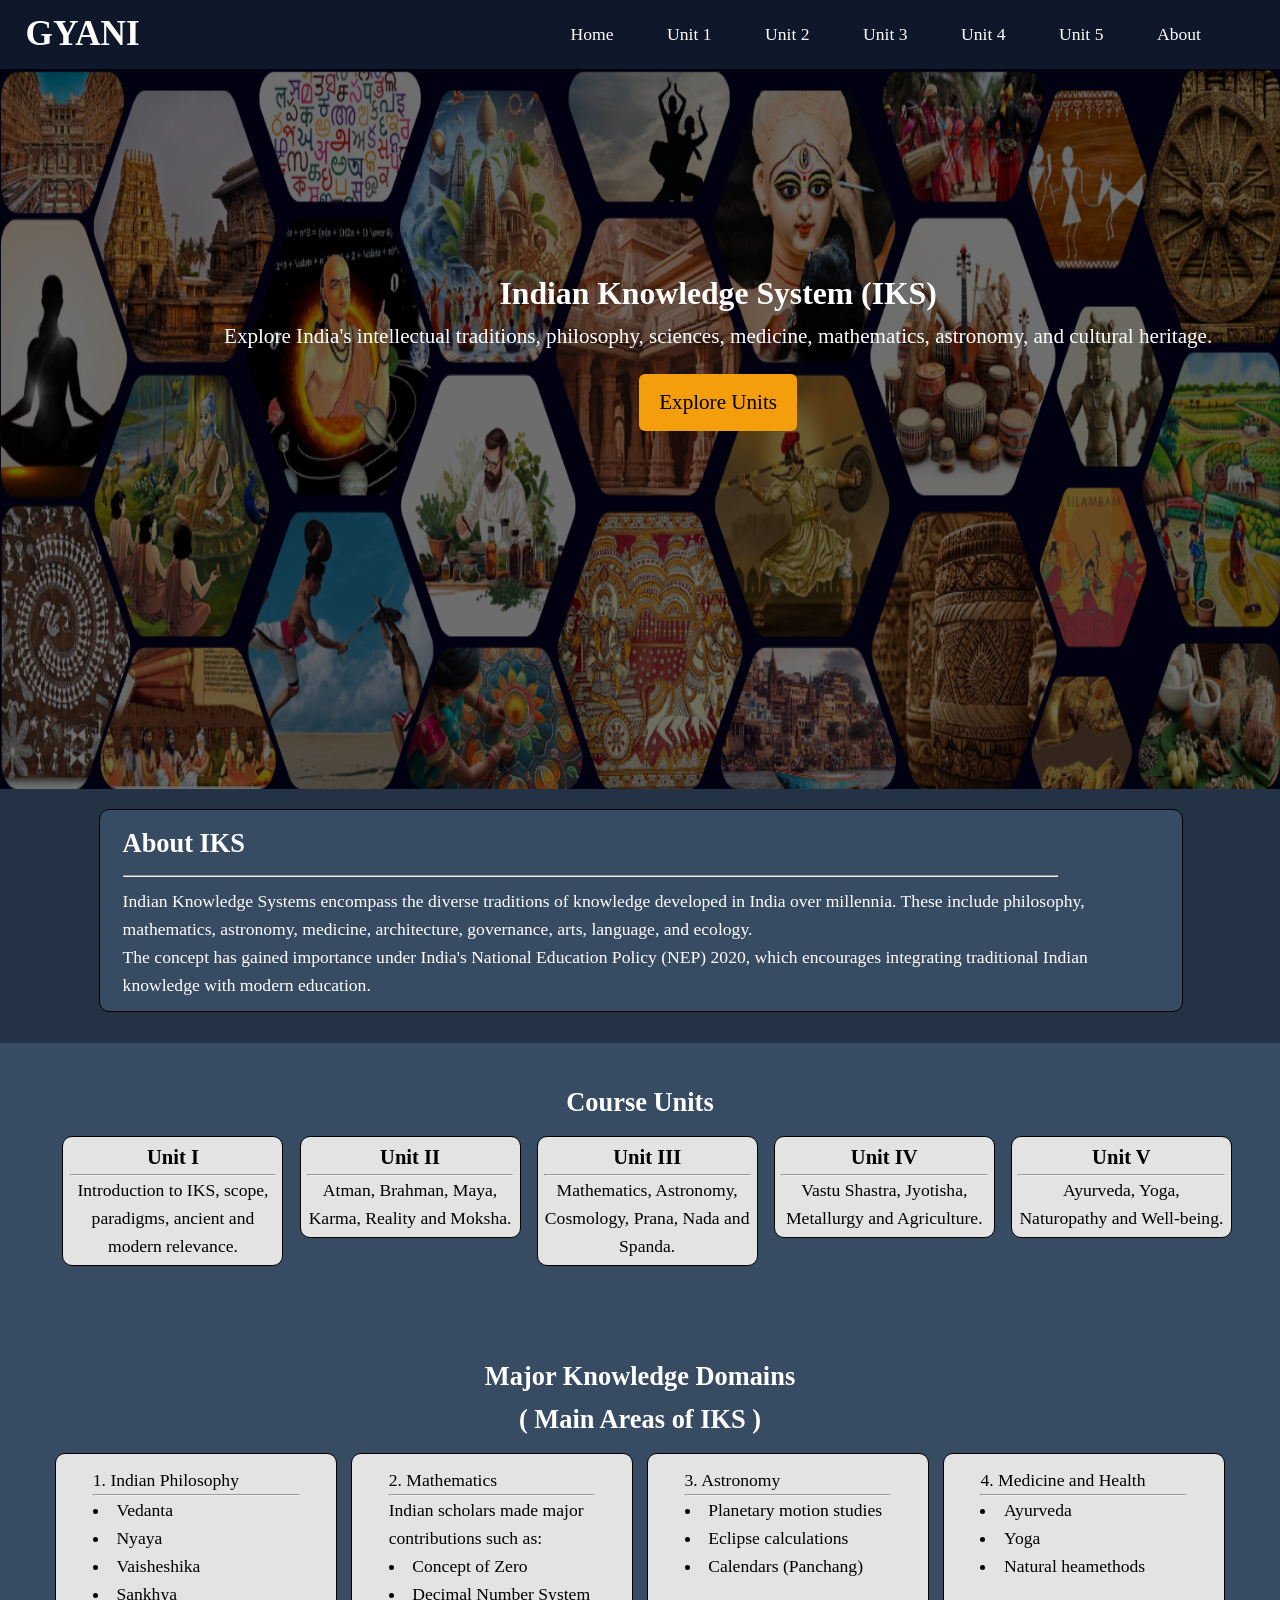
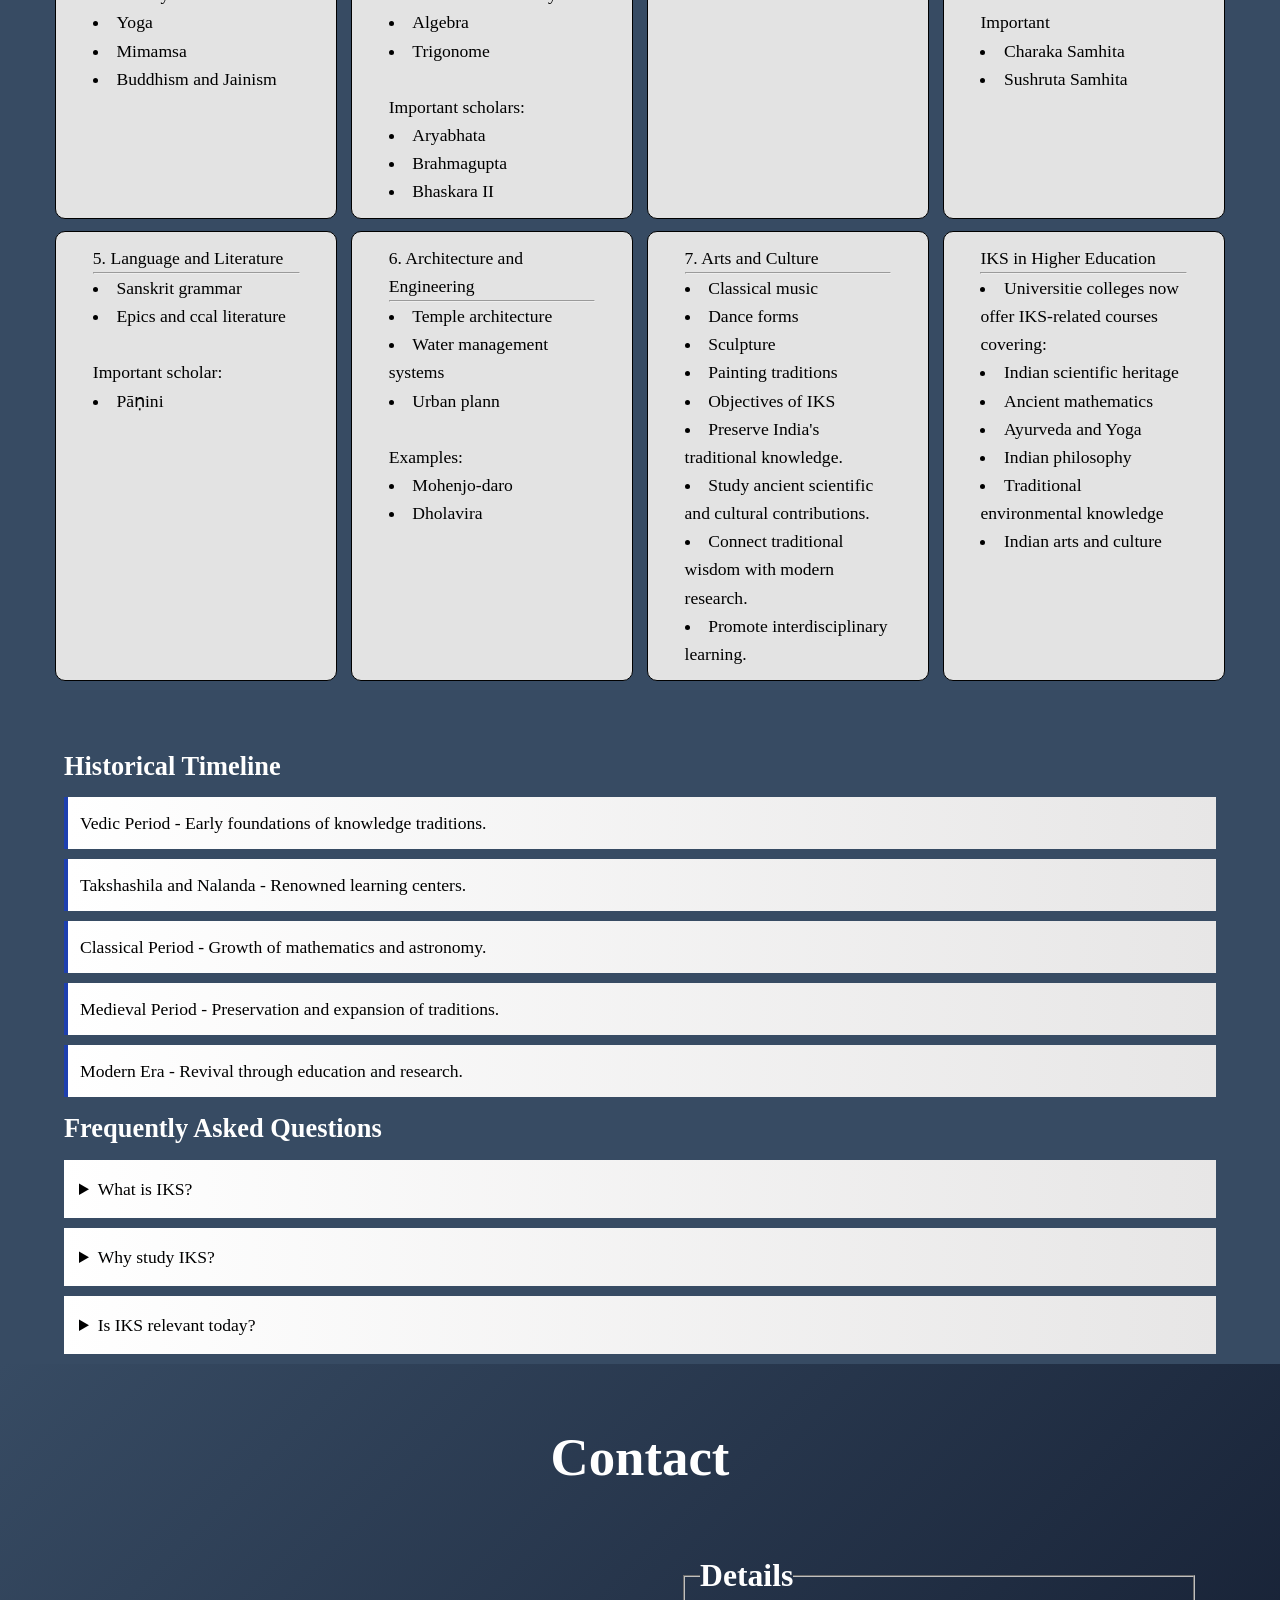
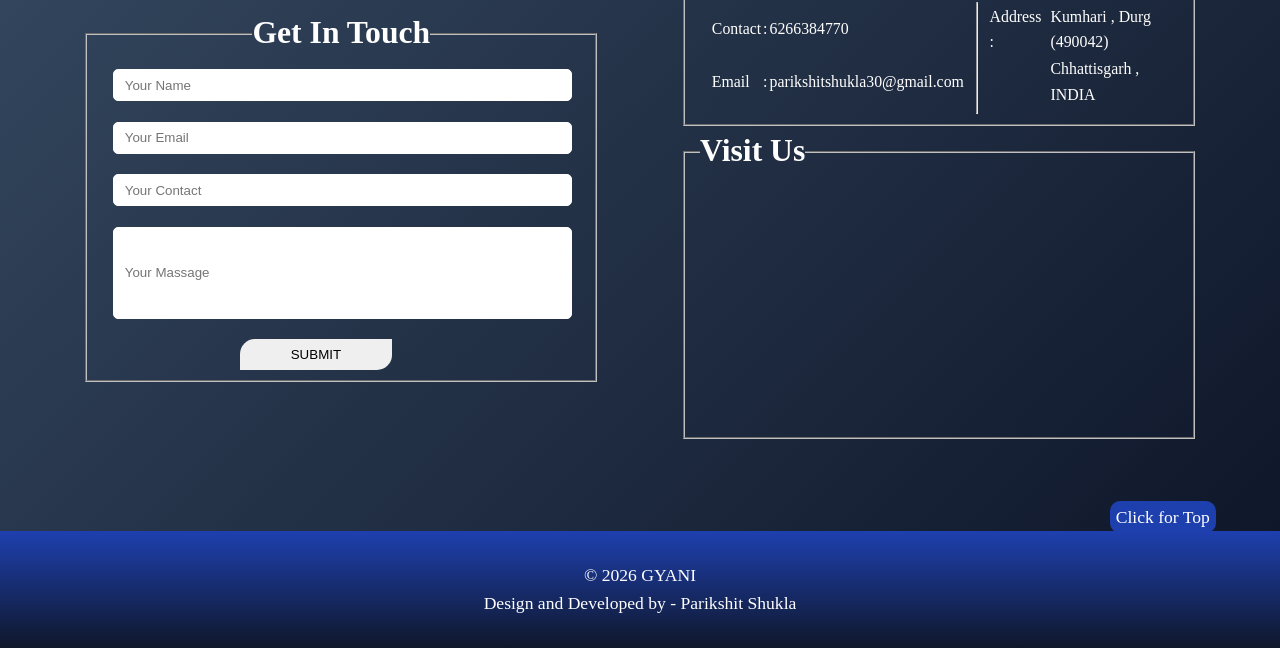
==== commit 9acfad79: "Update index.html" ====
--- a/index.html
+++ b/index.html
@@ -24,7 +24,7 @@
     </header>
 
     <section class="hero" id="home">
-        <img src="/iks background.png" alt="">
+        <img src="iks background.png" alt="">
         <div class="clr"></div>
         <div class="home_text">
             <h1>Indian Knowledge System (IKS)</h1>
--- a/style.css
+++ b/style.css
@@ -1,13 +1,14 @@
- * {
+
+        * {
             margin: 0;
             padding: 0;
         }
 
         body {
             line-height: 1.6;
-            background: #e7e6e6;
-            color: white;
-            font-size: 120%;
+            background: #374b63;
+            color: white;
+            font-size: 110%;
         }
 
         header {
@@ -58,10 +59,10 @@
             left: 0;
         }
 
-        .hero .try {
+        .hero .home_text {
             position: absolute;
-            left: 20%;
-            top: 250px;
+            left: 17.5%;
+            top: 200px;
             font-size: 120%;
         }
 
@@ -75,17 +76,15 @@
             top: 0%;
         }
 
-        section {
-            padding: 1.5% 5%;
-        }
 
         #home_about {
             background: #233244;
-        }
-        
+            padding: 1.5% 5%;
+        }
+
         .home_about {
-            width: 88%;
-            margin: 1% 5%;
+            width: 90%;
+            margin: 1% 3%;
             background: #374b63;
             color: white;
             padding: 1% 2%;
@@ -94,49 +93,99 @@
 
         }
 
-        .cards {
-            display: grid;
-            grid-template-columns: repeat(auto-fit, minmax(220px, 1fr));
-            gap: 40px;
-            margin: 1% 0%;
+        .units {
+            text-align: center;
+            padding: 3% 0%;
+        }
+
+        .unit_cards {
+            width: 95%;
+            margin: 1% 2.5%;
+            display: flex;
+            justify-content: space-evenly;
+            flex-wrap: wrap;
+        }
+
+        .unit_cards a {
+            text-decoration: none;
+            color: white;
+            width: 17%;
         }
 
         .card {
-               background: linear-gradient(135deg, #374b63, #233244, #0f172a);
-            padding: 20px;
-            border-radius: 10px;
-            color: white;
-            transition-duration: 1s;
+            border: 0.5px solid black;
+            border-radius: 10px;
+            background-color: rgb(227, 227, 227);
+            width: 100%;
+            padding: 2% 3%;
+            border-radius: 10px;
+            color: black;
+            transition-duration: 0.8s;
         }
 
         .card:hover {
-            background: linear-gradient(135deg, #9eaee6, #3e4d73);
+            background: linear-gradient(135deg, #374b63, #233244, #0f172a);
+            color: white;
+            transform: scale(1.05);
+        }
+
+        .domains {
+            padding: 3% 0%;
+        }
+
+        .domains h2 {
+            text-align: center;
+        }
+
+        .domain_cards {
+            width: 95%;
+            margin: 1% 2.5%;
+            display: flex;
+            justify-content: space-evenly;
+            flex-wrap: wrap;
+        }
+
+        .domain_cards .card {
+
+            border: 0.5px solid black;
+            border-radius: 10px;
+            width: 17%;
+            padding: 1% 3%;
+            margin: 0-.75% 0%;
+            border-radius: 10px;
+
+            background-color: rgb(227, 227, 227);
             color: black;
-            transform: scale(1.1);
-
-        }
-
-        .cards a {
-            text-decoration: none;
-            color: white;
-        }
-
-        .card li {
-            margin: 0.5% 0 0 5%;
-        }
-
-        .timeline div {
+            transition-duration: 0.8s;
+            margin-bottom: 1%;
+        }
+
+        .domain_cards .card:hover {
+            background: linear-gradient(135deg, #374b63, #233244, #0f172a);
+            color: white;
+            transform: scale(1.05);
+        }
+
+        .timeline h2 {
+            padding: 0% 5%;
+        }
+
+        .Periods div {
             padding: 12px;
-            margin: 10px 0;
+            margin: 10px 5%;
             background: linear-gradient(90deg, #fff, #e7e6e6);
             border-left: 4px solid #1e40af;
             color: black;
         }
 
-        .timeline div:hover {
+        .Periods div:hover {
             background: linear-gradient(90deg, #0a0a0a, #808080, #e7e6e6);
             color: white;
             padding-right: 15%;
+        }
+
+        .faq {
+            margin: 0% 5%;
         }
 
         .faq details {
@@ -147,13 +196,9 @@
         }
 
         #contact {
-           background: linear-gradient(135deg, #374b63, #0f172a);
-             padding-top: 2%;
-             position: relative;
-        }
-
-        section {
-            background: #233244;
+            background: linear-gradient(135deg, #374b63, #0f172a);
+            padding-top: 2%;
+            position: relative;
         }
 
         .contact {
@@ -214,6 +259,7 @@
         }
 
         .scroller a {
+            border-radius: 10px;
             text-decoration: none;
             color: white;
             background-color: #1e40af;
@@ -222,99 +268,112 @@
         }
 
         footer {
-
             background: linear-gradient(0deg, #0f172a, #1e40af);
             color: #fff;
             padding: 30px;
             text-align: center
         }
 
+
+        /* for mobile */
+
         @media (max-width:800px) {
 
             body {
-                font-size: 100%;
+                font-size: 110%;
             }
 
             header {
-                align-items: center;
                 flex-direction: column;
-                padding: .5% 2%;
             }
 
             header ul {
                 flex-wrap: wrap;
-                text-align: center;
-                width: 100%;
-                gap: 15%;
+                width: 80%;
+                gap: 10%;
+                justify-content: space-evenly;
+            }
+
+
+            .hero .home_text {
+                position: absolute;
+                left: 2%;
+                top: 20%;
+                font-size: 120%;
+            }
+
+            #home_about {
+                background: #233244;
+                padding: 1.5% 5%;
             }
 
             .home_about {
+                margin: 10% 1.5%;
+                padding: 1% 3%;
+            }
+
+            .unit_cards {
+                width: 95%;
+                flex-direction: column;
+            }
+
+            .unit_cards a {
+                width: 80%;
+                margin-left: 8%;
+            }
+
+            .card {
+                margin-bottom: 5%;
+            }
+
+            .domains {
+                padding: 3% 0%;
+            }
+
+            .domains h2 {
                 width: 90%;
-                margin: 5% 0%;
-                padding: 2% 2% 2% 5%;
-                border-radius: 10px;
-                border: 1PX SOLID #000;
-
-            }
-
-            .hero {
-                height: 59vh;
-
-            }
-
-            .hero h1 {
-                font-size: 200%;
-            }
-
-            .hero img {
-                height: 60vh;
-            }
-
-            .hero .try {
-                position: absolute;
-                left: 0%;
-                top: 18%;
-            }
-
-            .hero .clr {
-                height: 60vh;
+            }
+
+            .domain_cards {
+                width: 95%;
+                margin: 1% 2.5%;
+                flex-wrap: wrap;
+            }
+
+            .domain_cards .card {
+                width: 88%;
+                padding: 1% 0% 1% 6%;
+                margin-bottom: 4%;
             }
 
             #contact {
-                background: linear-gradient(135deg, #1e40af, #0f172a);
-                padding-top: 5%;
-                font-size: 130%;
-                color: #0f172a;
+                background: linear-gradient(135deg, #374b63, #0f172a);
+                padding-top: 2%;
+                position: relative;
             }
 
             .contact {
                 flex-direction: column;
-                width: 100%;
-                font-size: 55%;
             }
 
             .contact form {
-                width: 90%;
-                margin-left: 5%;
+                width: 80%;
+                margin-left: 10%;
             }
 
             .detail {
-                width: 90%;
-                margin: 0% 5%;
+                width: 80%;
+                margin-left: 10%;
             }
 
             .detail fieldset {
                 flex-direction: column;
-                font-size: 120%;
-                margin: 4% 0%;
-            }
-
-            .detail table {
-                margin: 2% 0%;
+                padding: 0%;
             }
 
             .scroller a {
                 padding: 2%;
 
             }
-        }
+
+        }
